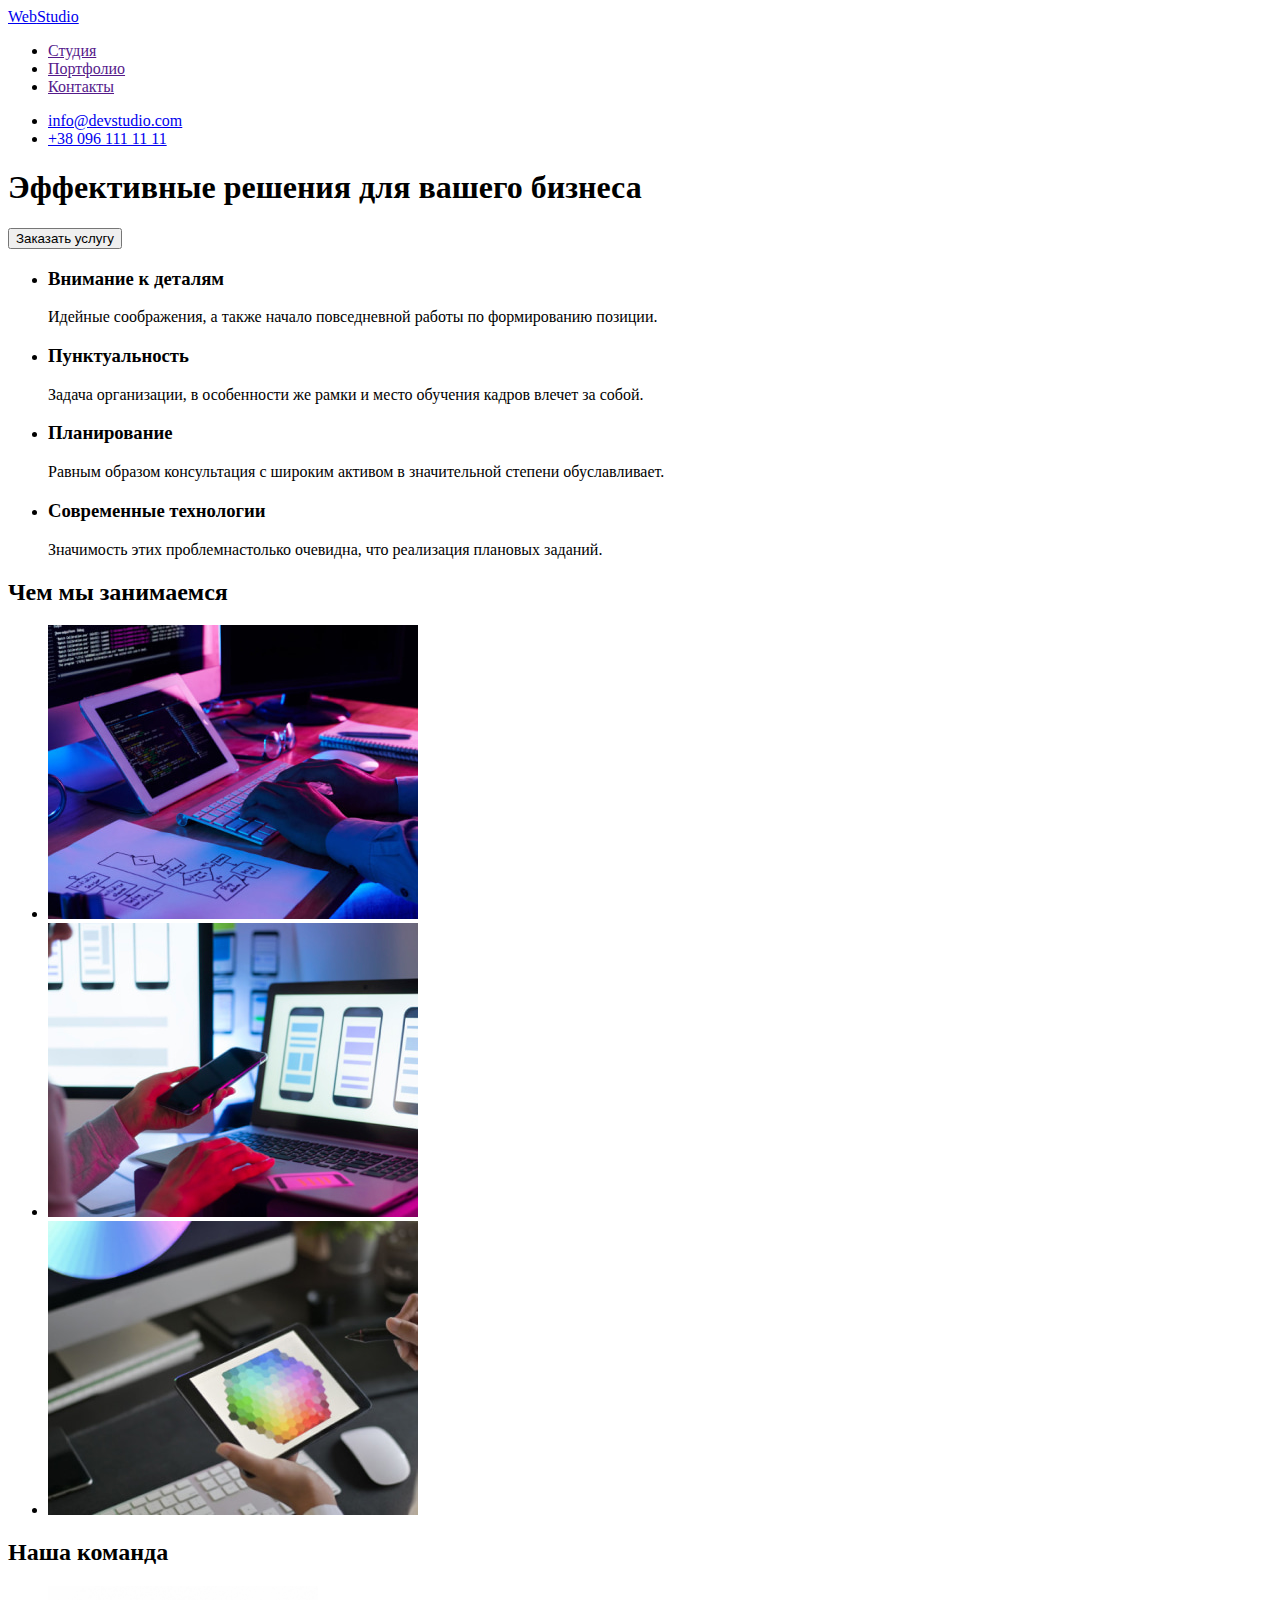
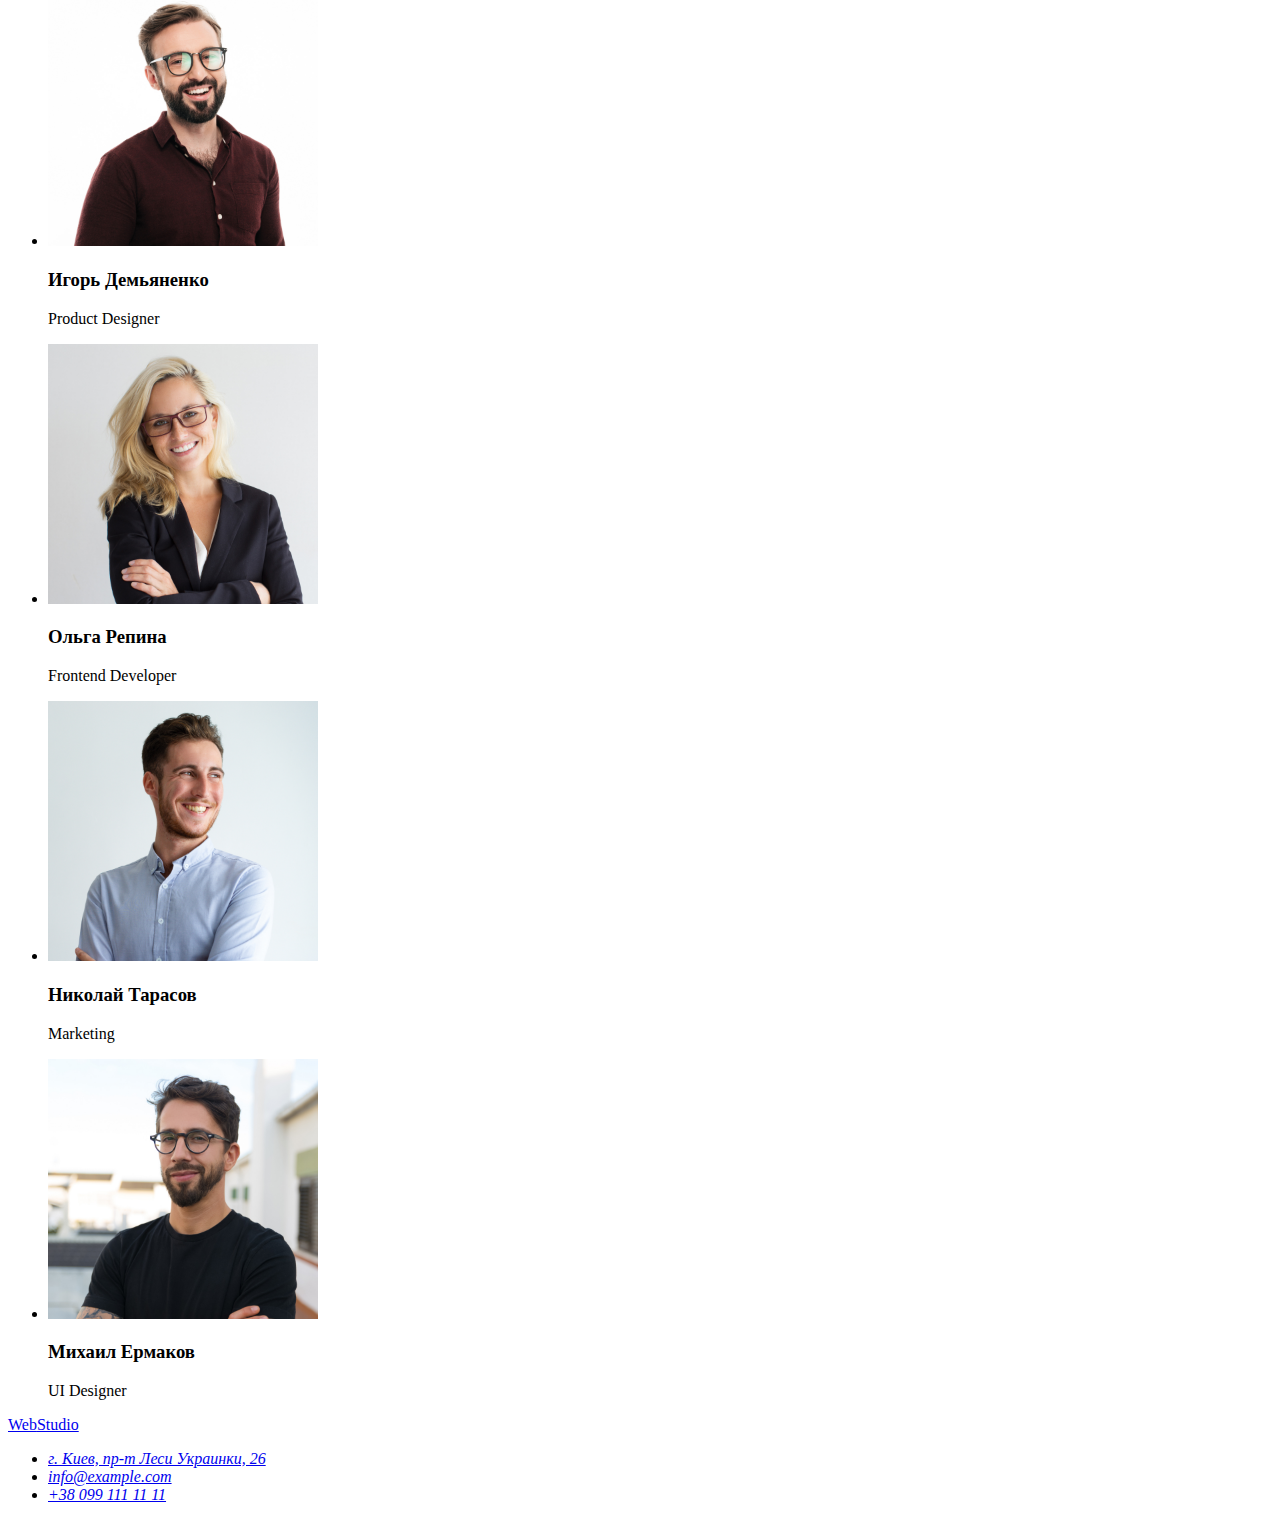
==== index.html @ c2cfc890 "Initial commit" ====
<!DOCTYPE html>
<html lang="ru">
  <head>
    <meta charset="UTF-8" />
    <meta http-equiv="X-UA-Compatible" content="IE=edge" />
    <meta name="viewport" content="width=device-width, initial-scale=1.0" />
    <title>WebStudio</title>
  </head>
  <body>
    <!-- Шапка страницы -->
    <header>
      <nav>
        <a href="./index.html"><span>Web</span>Studio</a>
        <ul>
          <li>
            <a href="">Студия</a>
          </li>
          <li>
            <a href="">Портфолио</a>
          </li>
          <li>
            <a href="">Контакты</a>
          </li>
        </ul>
      </nav>
      <ul>
        <li><a href="mailto:info@devstudio.com">info@devstudio.com</a></li>
        <li><a href="tel:+380961111111">+38 096 111 11 11</a></li>
      </ul>
    </header>
    <!-- Основная часть -->
    <main>
      <!-- Hero -->
      <section>
        <h1>Эффективные решения для вашего бизнеса</h1>
        <button type="button">Заказать услугу</button>
      </section>
      <!-- Преимущества -->
      <section>
        <h2 hidden>Преимущества</h2>
        <ul>
          <li>
            <h3>Внимание к деталям</h3>
            <p>
              Идейные соображения, а также начало повседневной работы по
              формированию позиции.
            </p>
          </li>
          <li>
            <h3>Пунктуальность</h3>
            <p>
              Задача организации, в особенности же рамки и место обучения кадров
              влечет за собой.
            </p>
          </li>
          <li>
            <h3>Планирование</h3>
            <p>
              Равным образом консультация с широким активом в значительной
              степени обуславливает.
            </p>
          </li>
          <li>
            <h3>Современные технологии</h3>
            <p>
              Значимость этих проблемнастолько очевидна, что реализация плановых
              заданий.
            </p>
          </li>
        </ul>
      </section>
      <!-- Чем мы занимаемся -->
      <section>
        <h2>Чем мы занимаемся</h2>
        <ul>
          <li>
            <a href=""
              ><img
                src="./images/box-1.jpg"
                alt="Написание кода"
                width="370"
                height="294"
            /></a>
          </li>
          <li>
            <a href=""
              ><img
                src="./images/box-2.jpg"
                alt="Разработка стилей"
                width="370"
                height="294"
            /></a>
          </li>
          <li>
            <a href=""
              ><img
                src="./images/box-3.jpg"
                alt="Подбор цветовой гаммы"
                width="370"
                height="294"
            /></a>
          </li>
        </ul>
      </section>
      <!-- Наша команда -->
      <section>
        <h2>Наша команда</h2>
        <ul>
          <li>
            <img
              src="./images/igor-demianenko.jpg"
              alt="Игорь Демьяненко"
              width="270"
              height="260"
            />
            <h3>Игорь Демьяненко</h3>
            <p lang="en">Product Designer</p>
          </li>
          <li>
            <img
              src="./images/olga-repina.jpg"
              alt="Ольга Репина"
              width="270"
              height="260"
            />
            <h3>Ольга Репина</h3>
            <p lang="en">Frontend Developer</p>
          </li>
          <li>
            <img
              src="./images/nikolaj-tarasov.jpg"
              alt="Николай Тарасов"
              width="270"
              height="260"
            />
            <h3>Николай Тарасов</h3>
            <p lang="en">Marketing</p>
          </li>
          <li>
            <img
              src="./images/mykhail-ermakov.jpg"
              alt="Михаил Ермаков"
              width="270"
              height="260"
            />
            <h3>Михаил Ермаков</h3>
            <p lang="en">UI Designer</p>
          </li>
        </ul>
      </section>
    </main>
    <!-- Футер -->
    <footer>
      <a href="./index.html"><span>Web</span>Studio</a>
      <address>
        <ul>
          <li>
            <a
              href="https://goo.gl/maps/t5yJXCLs88y3g8ho9"
              target="_blank"
              rel="noopener noreferrer"
              >г. Киев, пр-т Леси Украинки, 26</a
            >
          </li>
          <li><a href="mailto:info@example.com">info@example.com</a></li>
          <li><a href="+380991111111">+38 099 111 11 11</a></li>
        </ul>
      </address>
    </footer>
  </body>
</html>
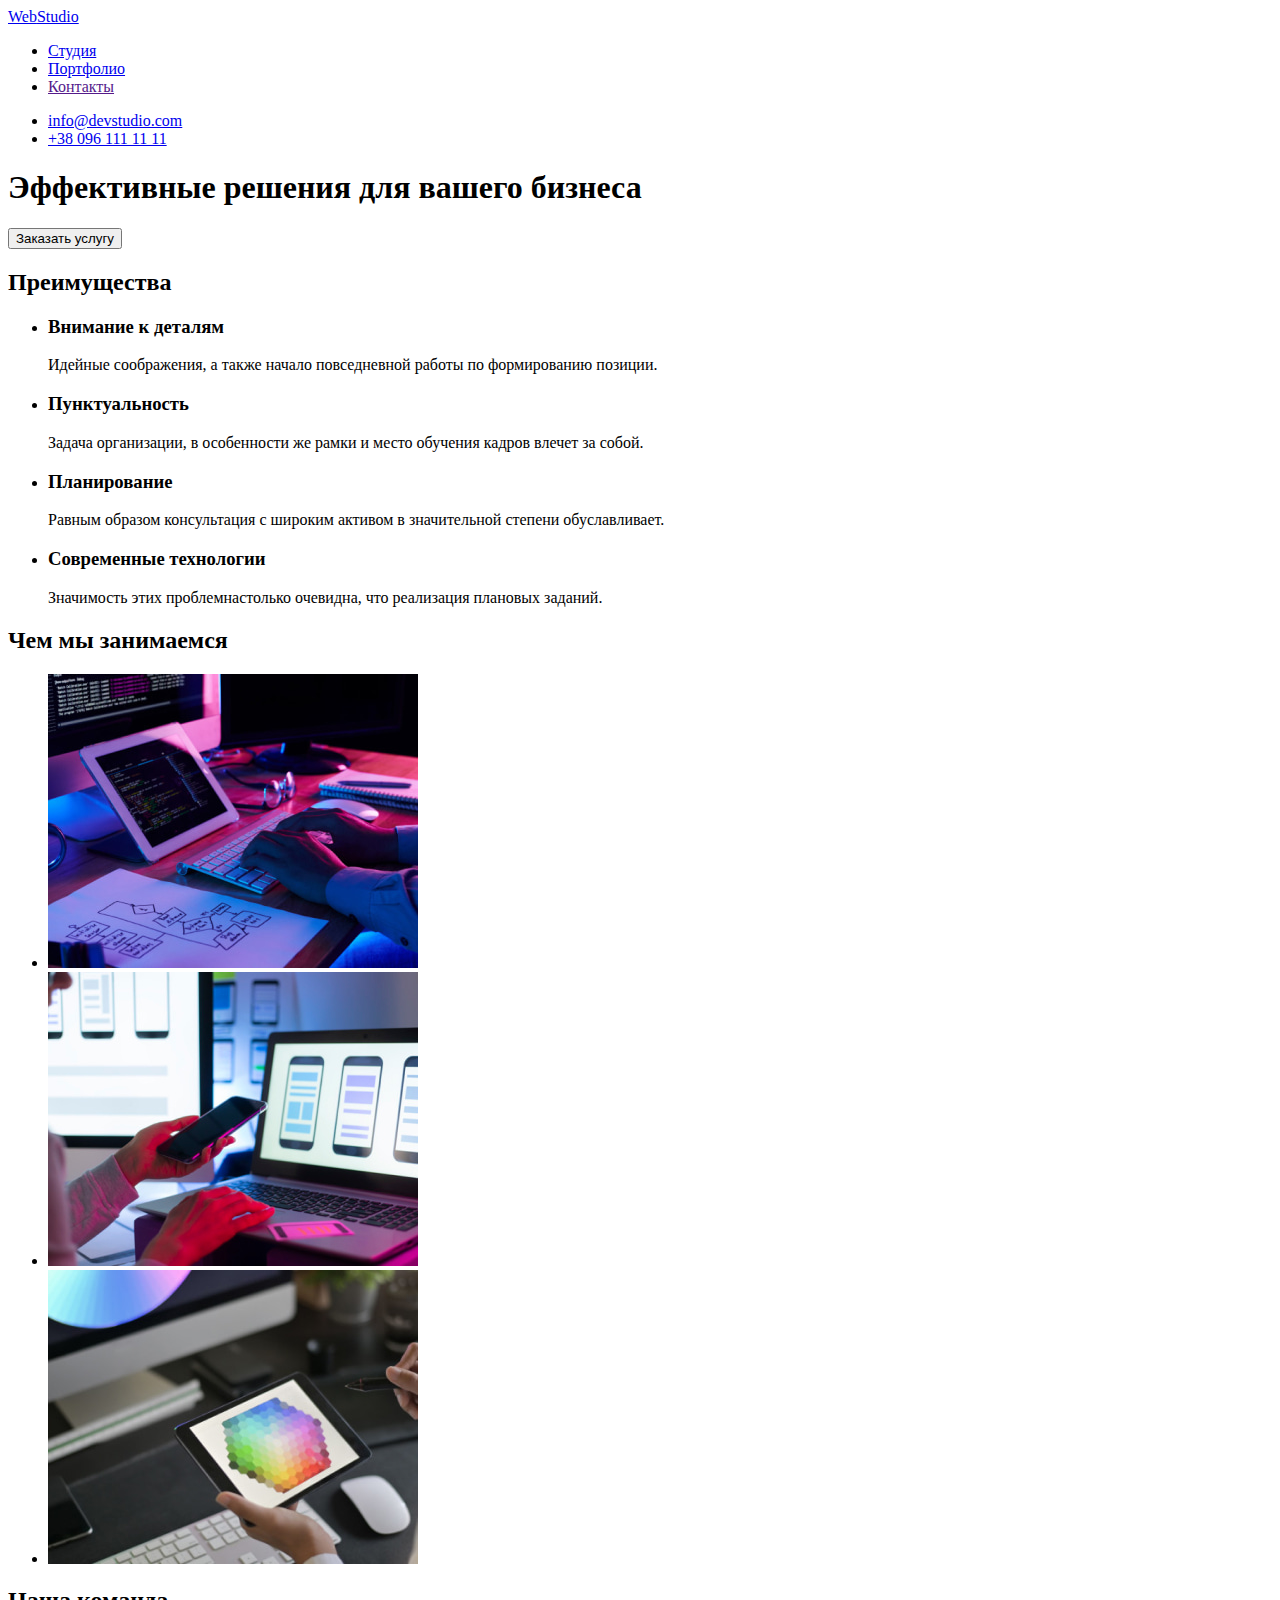
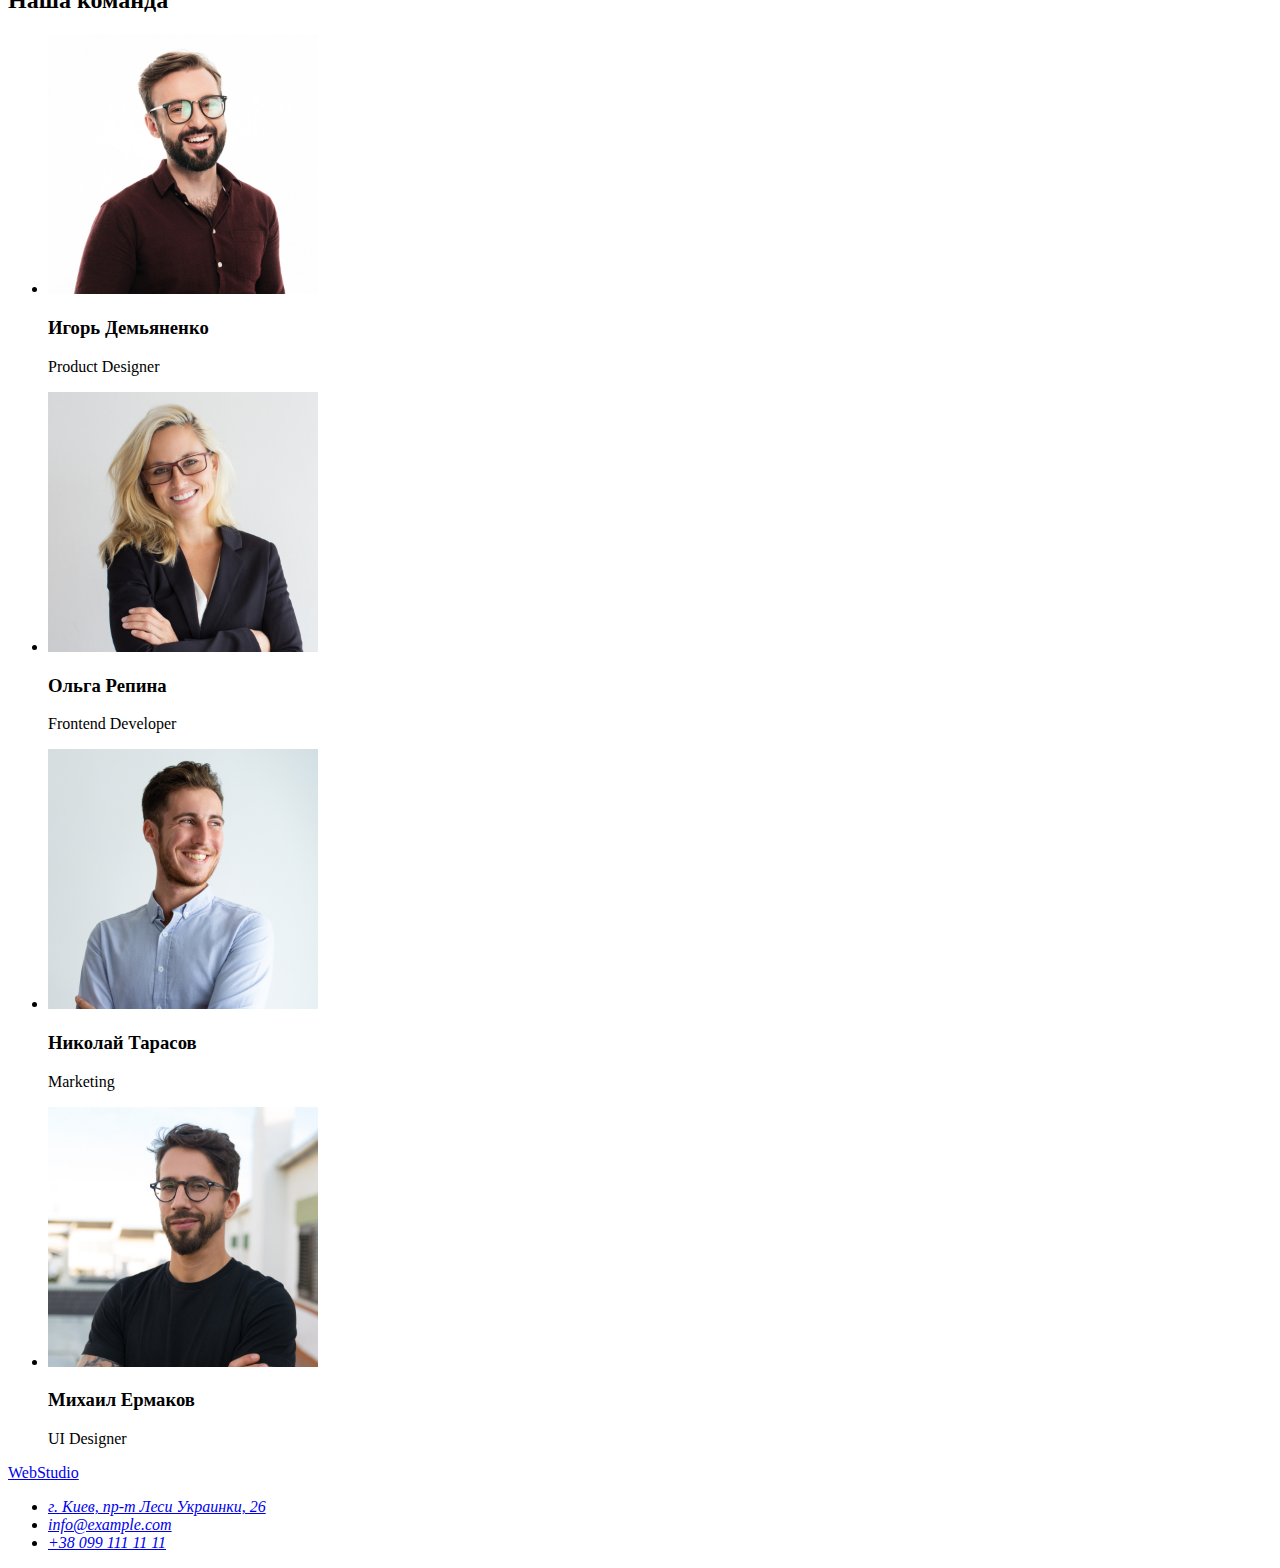
==== commit f7a4af00: "Добавляет portfolio.html и styles.css" ====
--- a/index.html
+++ b/index.html
@@ -10,13 +10,13 @@
     <!-- Шапка страницы -->
     <header>
       <nav>
-        <a href="./index.html"><span>Web</span>Studio</a>
+        <a href="./index.html">Web<span>Studio</span></a>
         <ul>
           <li>
-            <a href="">Студия</a>
+            <a href="./index.html">Студия</a>
           </li>
           <li>
-            <a href="">Портфолио</a>
+            <a href="./portfolio.html">Портфолио</a>
           </li>
           <li>
             <a href="">Контакты</a>
@@ -37,7 +37,7 @@
       </section>
       <!-- Преимущества -->
       <section>
-        <h2 hidden>Преимущества</h2>
+        <h2 class="hidden-title">Преимущества</h2>
         <ul>
           <li>
             <h3>Внимание к деталям</h3>
@@ -151,7 +151,7 @@
     </main>
     <!-- Футер -->
     <footer>
-      <a href="./index.html"><span>Web</span>Studio</a>
+      <a href="./index.html">Web<span>Studio</span></a>
       <address>
         <ul>
           <li>
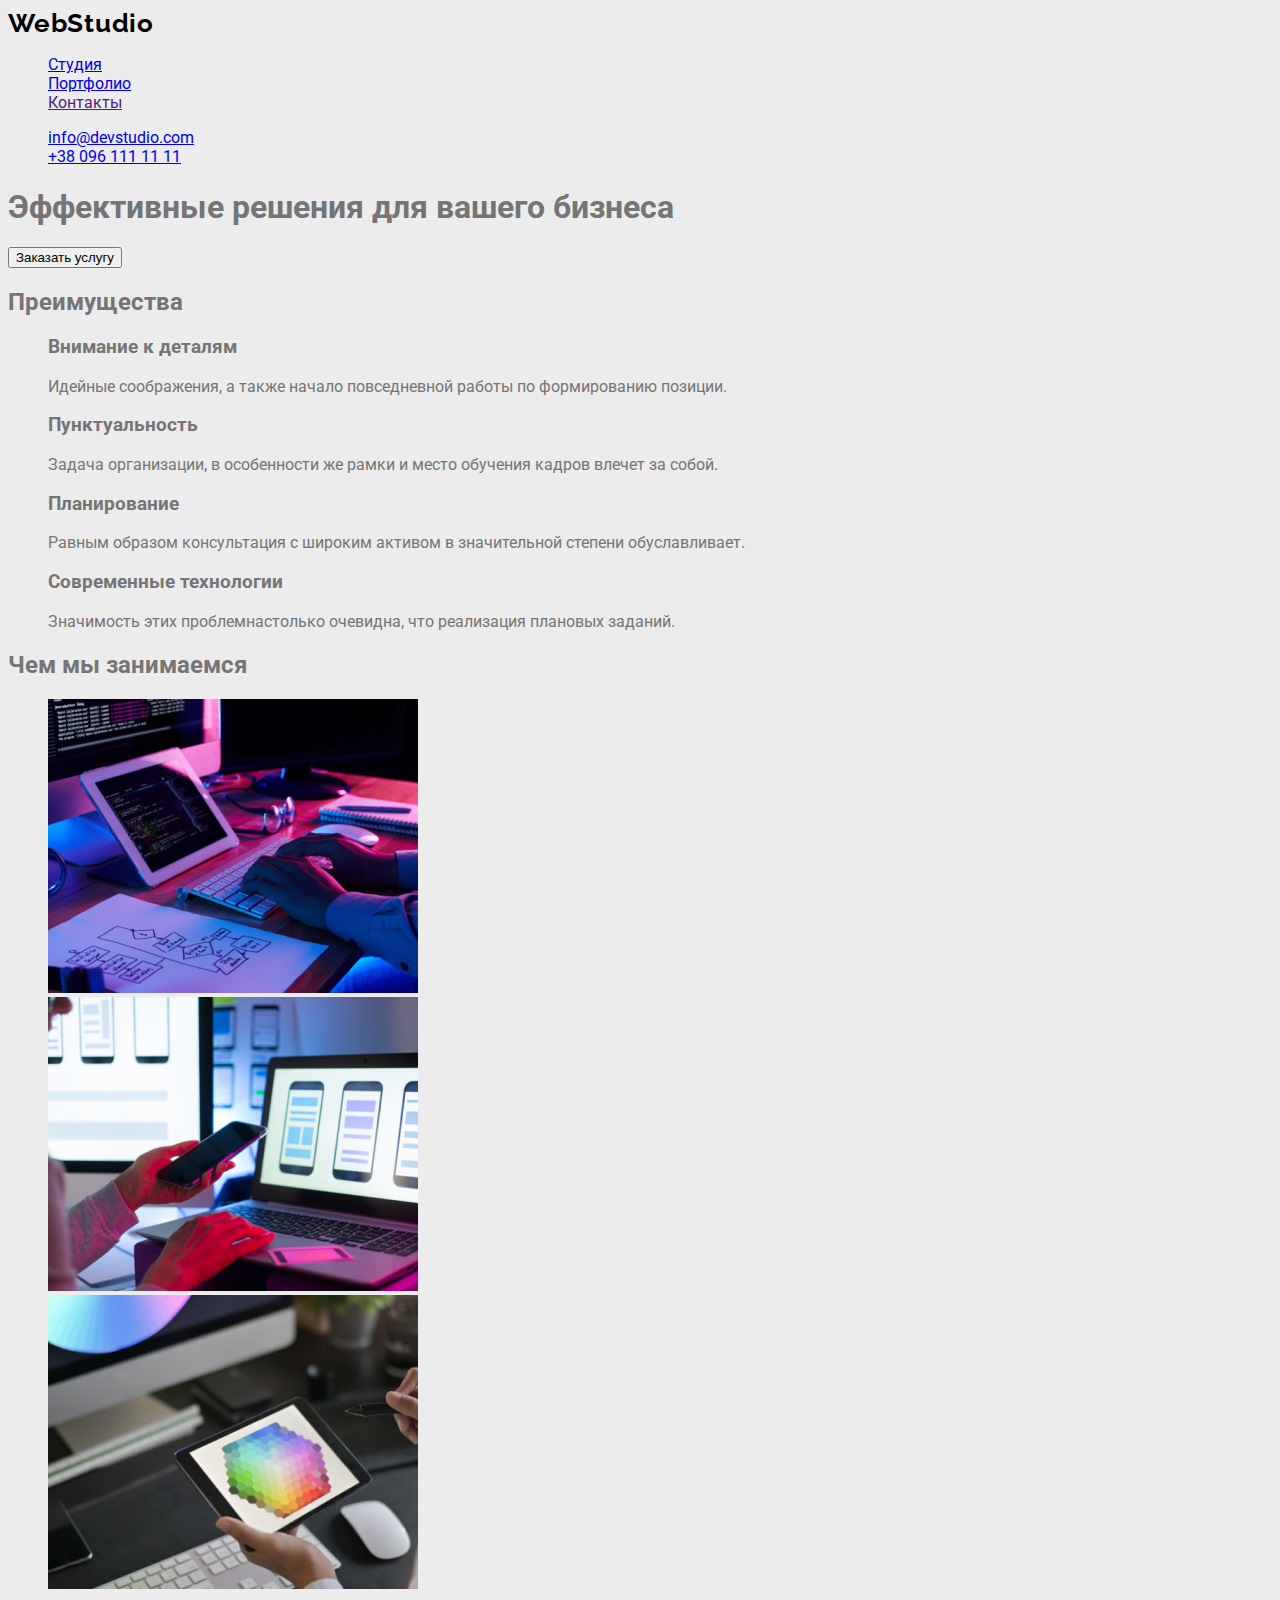
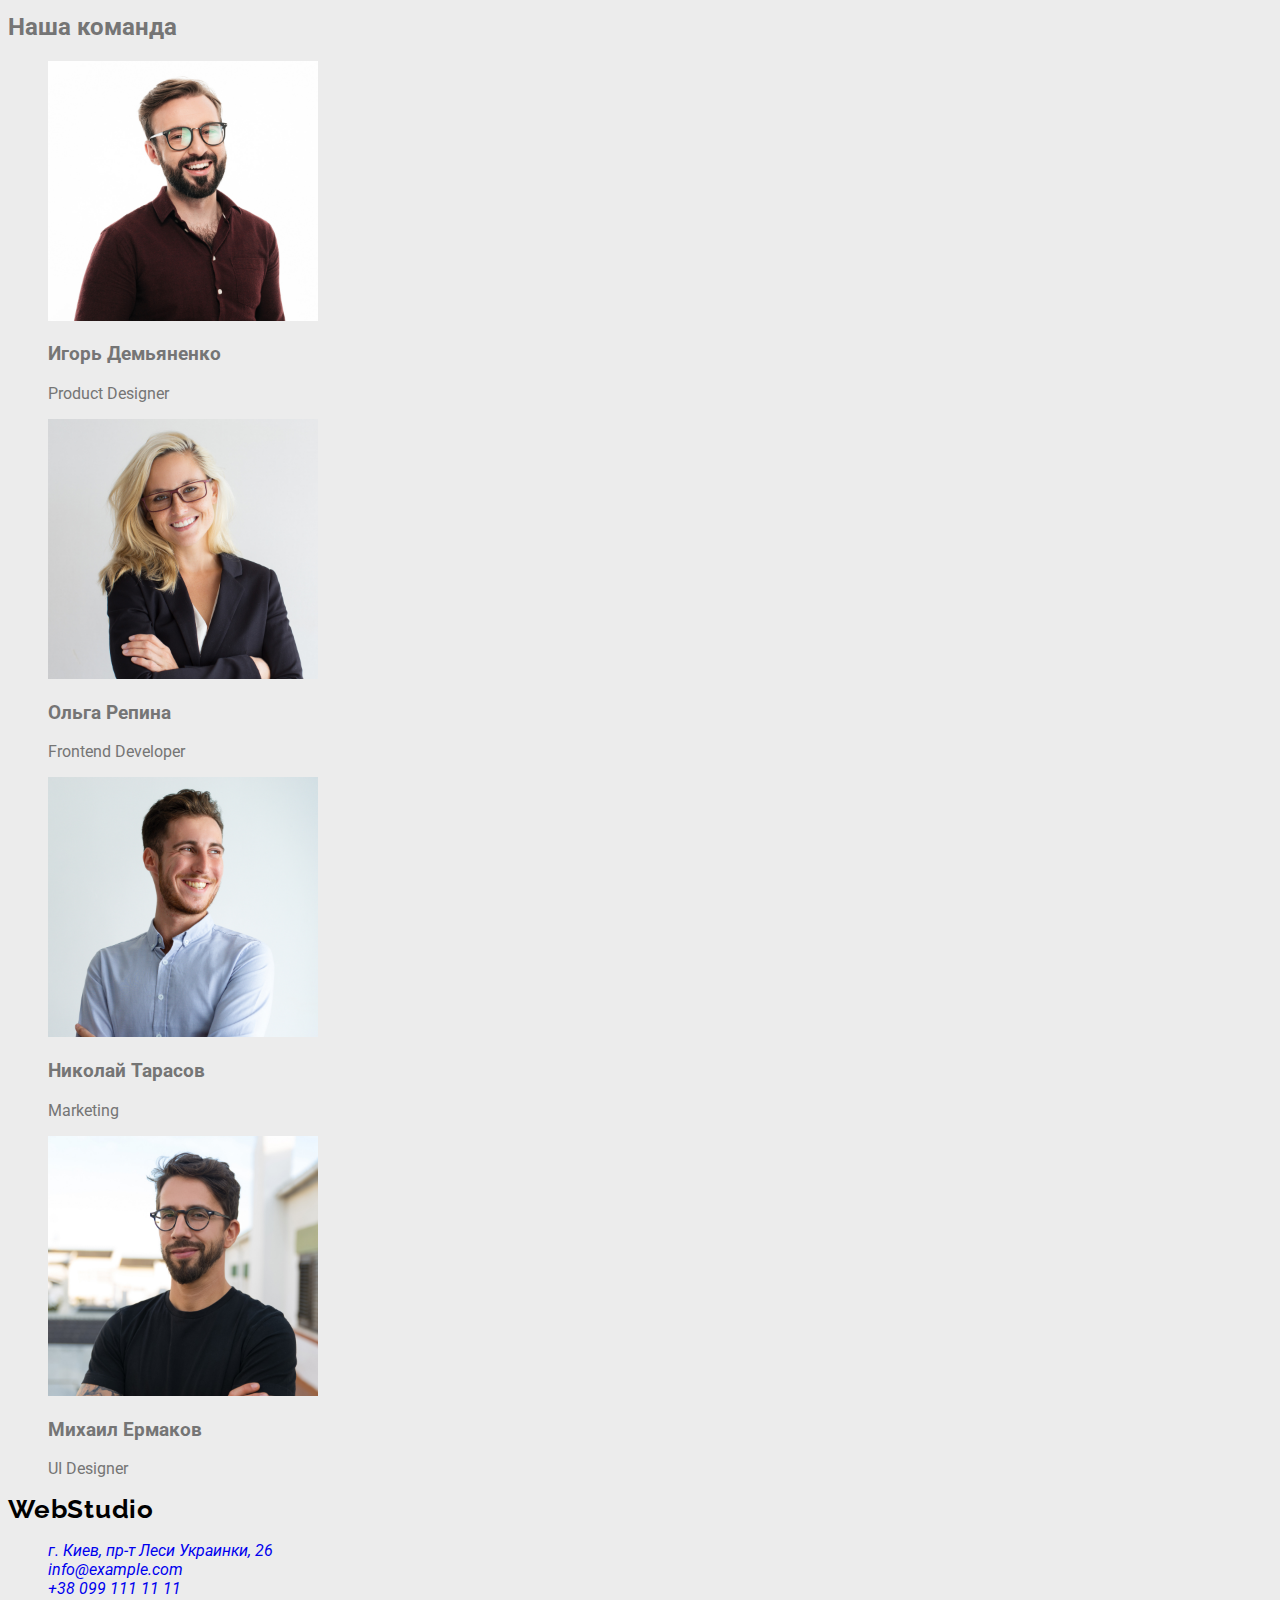
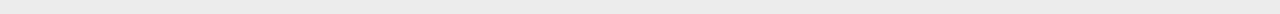
==== commit 9030bea8: "Добавляет классы и root" ====
--- a/index.html
+++ b/index.html
@@ -5,63 +5,76 @@
     <meta http-equiv="X-UA-Compatible" content="IE=edge" />
     <meta name="viewport" content="width=device-width, initial-scale=1.0" />
     <title>WebStudio</title>
+    <link rel="preconnect" href="https://fonts.googleapis.com" />
+    <link rel="preconnect" href="https://fonts.gstatic.com" crossorigin />
+    <link
+      href="https://fonts.googleapis.com/css2?family=Raleway:wght@700&family=Roboto:wght@400;500;700;900&display=swap"
+      rel="stylesheet"
+    />
+    <link rel="stylesheet" href="./css/style.css" />
   </head>
   <body>
     <!-- Шапка страницы -->
-    <header>
-      <nav>
-        <a href="./index.html">Web<span>Studio</span></a>
-        <ul>
-          <li>
+    <header class="header">
+      <nav class="header-nav">
+        <a class="header-logo-link link" href="./index.html"
+          ><span class="header-logo">Web</span>Studio</a
+        >
+        <ul class="nav-list list">
+          <li class="nav-list-item">
             <a href="./index.html">Студия</a>
           </li>
-          <li>
+          <li class="nav-list-item">
             <a href="./portfolio.html">Портфолио</a>
           </li>
-          <li>
+          <li class="nav-list-item">
             <a href="">Контакты</a>
           </li>
         </ul>
       </nav>
-      <ul>
-        <li><a href="mailto:info@devstudio.com">info@devstudio.com</a></li>
-        <li><a href="tel:+380961111111">+38 096 111 11 11</a></li>
+      <ul class="header-address-list list">
+        <li class="header-item-mail">
+          <a href="mailto:info@devstudio.com">info@devstudio.com</a>
+        </li>
+        <li class="header-item-phone">
+          <a href="tel:+380961111111">+38 096 111 11 11</a>
+        </li>
       </ul>
     </header>
     <!-- Основная часть -->
     <main>
       <!-- Hero -->
-      <section>
-        <h1>Эффективные решения для вашего бизнеса</h1>
-        <button type="button">Заказать услугу</button>
+      <section class="hero">
+        <h1 class="hero-title">Эффективные решения для вашего бизнеса</h1>
+        <button class="hero-button" type="button">Заказать услугу</button>
       </section>
       <!-- Преимущества -->
-      <section>
+      <section class="features">
         <h2 class="hidden-title">Преимущества</h2>
-        <ul>
-          <li>
-            <h3>Внимание к деталям</h3>
+        <ul class="features-list list">
+          <li class="features-list-item">
+            <h3 class="heatures-title">Внимание к деталям</h3>
             <p>
               Идейные соображения, а также начало повседневной работы по
               формированию позиции.
             </p>
           </li>
-          <li>
-            <h3>Пунктуальность</h3>
+          <li class="features-list-item">
+            <h3 class="heatures-title">Пунктуальность</h3>
             <p>
               Задача организации, в особенности же рамки и место обучения кадров
               влечет за собой.
             </p>
           </li>
-          <li>
-            <h3>Планирование</h3>
+          <li class="features-list-item">
+            <h3 class="heatures-title">Планирование</h3>
             <p>
               Равным образом консультация с широким активом в значительной
               степени обуславливает.
             </p>
           </li>
-          <li>
-            <h3>Современные технологии</h3>
+          <li class="features-list-item">
+            <h3 class="heatures-title">Современные технологии</h3>
             <p>
               Значимость этих проблемнастолько очевидна, что реализация плановых
               заданий.
@@ -70,30 +83,33 @@
         </ul>
       </section>
       <!-- Чем мы занимаемся -->
-      <section>
-        <h2>Чем мы занимаемся</h2>
-        <ul>
-          <li>
-            <a href=""
+      <section class="work">
+        <h2 class="work-title">Чем мы занимаемся</h2>
+        <ul class="work-list list">
+          <li class="work-list-item">
+            <a class="work-list-link" href=""
               ><img
+                class="work-pic"
                 src="./images/box-1.jpg"
                 alt="Написание кода"
                 width="370"
                 height="294"
             /></a>
           </li>
-          <li>
-            <a href=""
+          <li class="work-list-item">
+            <a class="work-list-link" href=""
               ><img
+                class="work-pic"
                 src="./images/box-2.jpg"
                 alt="Разработка стилей"
                 width="370"
                 height="294"
             /></a>
           </li>
-          <li>
-            <a href=""
+          <li class="work-list-item">
+            <a class="work-list-link" href=""
               ><img
+                class="work-pic"
                 src="./images/box-3.jpg"
                 alt="Подбор цветовой гаммы"
                 width="370"
@@ -103,67 +119,78 @@
         </ul>
       </section>
       <!-- Наша команда -->
-      <section>
-        <h2>Наша команда</h2>
-        <ul>
-          <li>
+      <section class="team">
+        <h2 class="team-title">Наша команда</h2>
+        <ul class="team-list list">
+          <li class="team-profile">
             <img
+              class="team-photo"
               src="./images/igor-demianenko.jpg"
               alt="Игорь Демьяненко"
               width="270"
               height="260"
             />
-            <h3>Игорь Демьяненко</h3>
+            <h3 class="team-name">Игорь Демьяненко</h3>
             <p lang="en">Product Designer</p>
           </li>
-          <li>
+          <li class="team-profile">
             <img
+              class="team-photo"
               src="./images/olga-repina.jpg"
               alt="Ольга Репина"
               width="270"
               height="260"
             />
-            <h3>Ольга Репина</h3>
+            <h3 class="team-name">Ольга Репина</h3>
             <p lang="en">Frontend Developer</p>
           </li>
-          <li>
+          <li class="team-profile">
             <img
+              class="team-photo"
               src="./images/nikolaj-tarasov.jpg"
               alt="Николай Тарасов"
               width="270"
               height="260"
             />
-            <h3>Николай Тарасов</h3>
+            <h3 class="team-name">Николай Тарасов</h3>
             <p lang="en">Marketing</p>
           </li>
-          <li>
+          <li class="team-profile">
             <img
+              class="team-photo"
               src="./images/mykhail-ermakov.jpg"
               alt="Михаил Ермаков"
               width="270"
               height="260"
             />
-            <h3>Михаил Ермаков</h3>
+            <h3 class="team-name">Михаил Ермаков</h3>
             <p lang="en">UI Designer</p>
           </li>
         </ul>
       </section>
     </main>
     <!-- Футер -->
-    <footer>
-      <a href="./index.html">Web<span>Studio</span></a>
-      <address>
-        <ul>
-          <li>
+    <footer class="footer">
+      <a class="footer-logo-link link" href="./index.html"
+        ><span class="footer-logo">Web</span>Studio</a
+      >
+      <address class="footer-address">
+        <ul class="footer-address-list list">
+          <li class="footer-item-address">
             <a
+              class="link"
               href="https://goo.gl/maps/t5yJXCLs88y3g8ho9"
               target="_blank"
               rel="noopener noreferrer"
               >г. Киев, пр-т Леси Украинки, 26</a
             >
           </li>
-          <li><a href="mailto:info@example.com">info@example.com</a></li>
-          <li><a href="+380991111111">+38 099 111 11 11</a></li>
+          <li class="footer-item-mail">
+            <a class="link" href="mailto:info@example.com">info@example.com</a>
+          </li>
+          <li class="footer-item-phone">
+            <a class="link" href="+380991111111">+38 099 111 11 11</a>
+          </li>
         </ul>
       </address>
     </footer>
--- a/css/style.css
+++ b/css/style.css
@@ -0,0 +1,45 @@
+/* font-family: 'Raleway', sans-serif;
+font-family: 'Roboto', sans-serif; */
+:root {
+  /* Основные цвета текста*/
+  --main-text-color: #757575;
+  --main-title-color: #212121;
+  --secondary-text-color: #ffffff;
+  --accent-color: #2196f3;
+  /* Цвета фона */
+  --main-bcg: #ececec;
+  --footer-bgc: #2f303a;
+}
+
+body {
+  font-family: "Roboto", sans-serif;
+  font-weight: 400;
+  font-style: normal;
+
+  color: var(--main-text-color);
+  background-color: var(--main-bcg);
+}
+/* Убрать декор списков и линков */
+.list {
+  list-style: none;
+}
+.link {
+  text-decoration: none;
+}
+
+/* Шапка */
+.header {
+}
+
+.header-nav {
+  color: var(--main-title-color);
+}
+.header-logo-link,
+.footer-logo-link {
+  font-family: "Raleway", sans-serif;
+  font-weight: 700;
+  font-size: 26px;
+  line-height: 1.2;
+  letter-spacing: 0.03em;
+  color: #000000;
+}
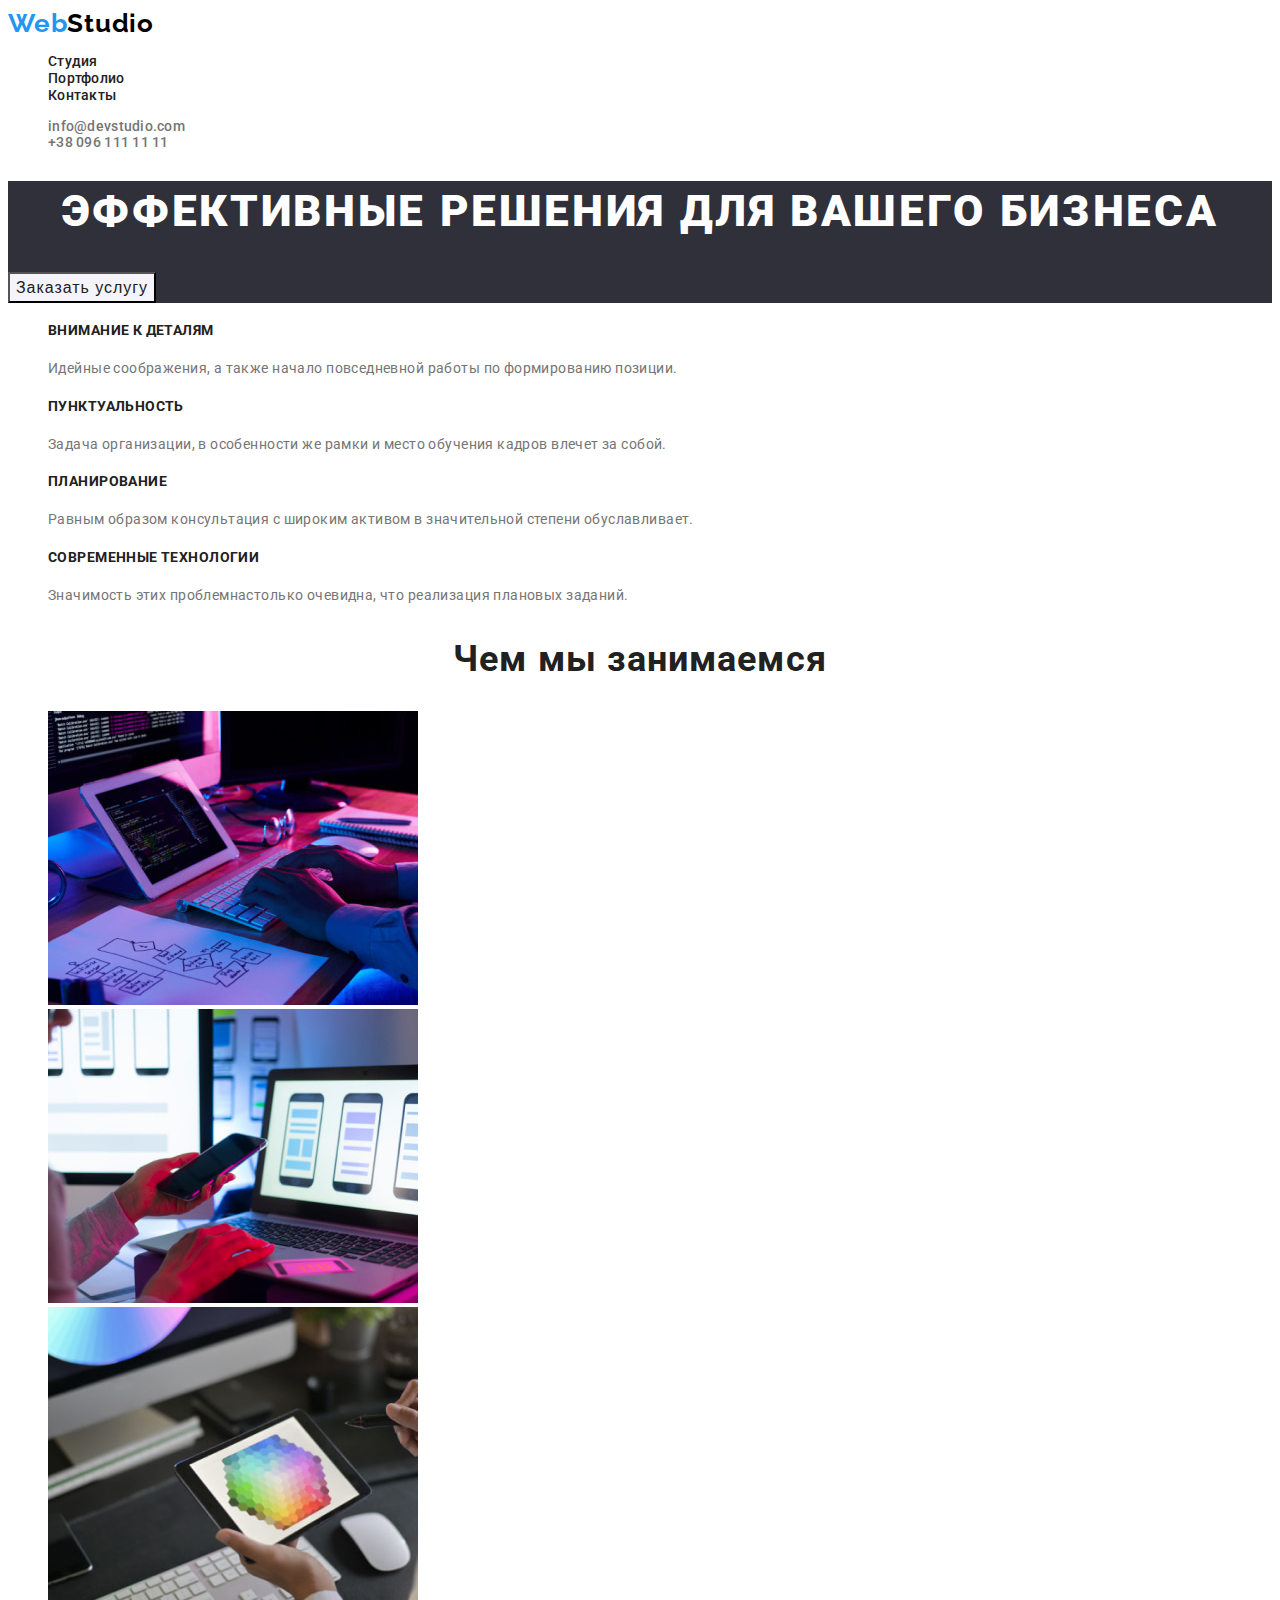
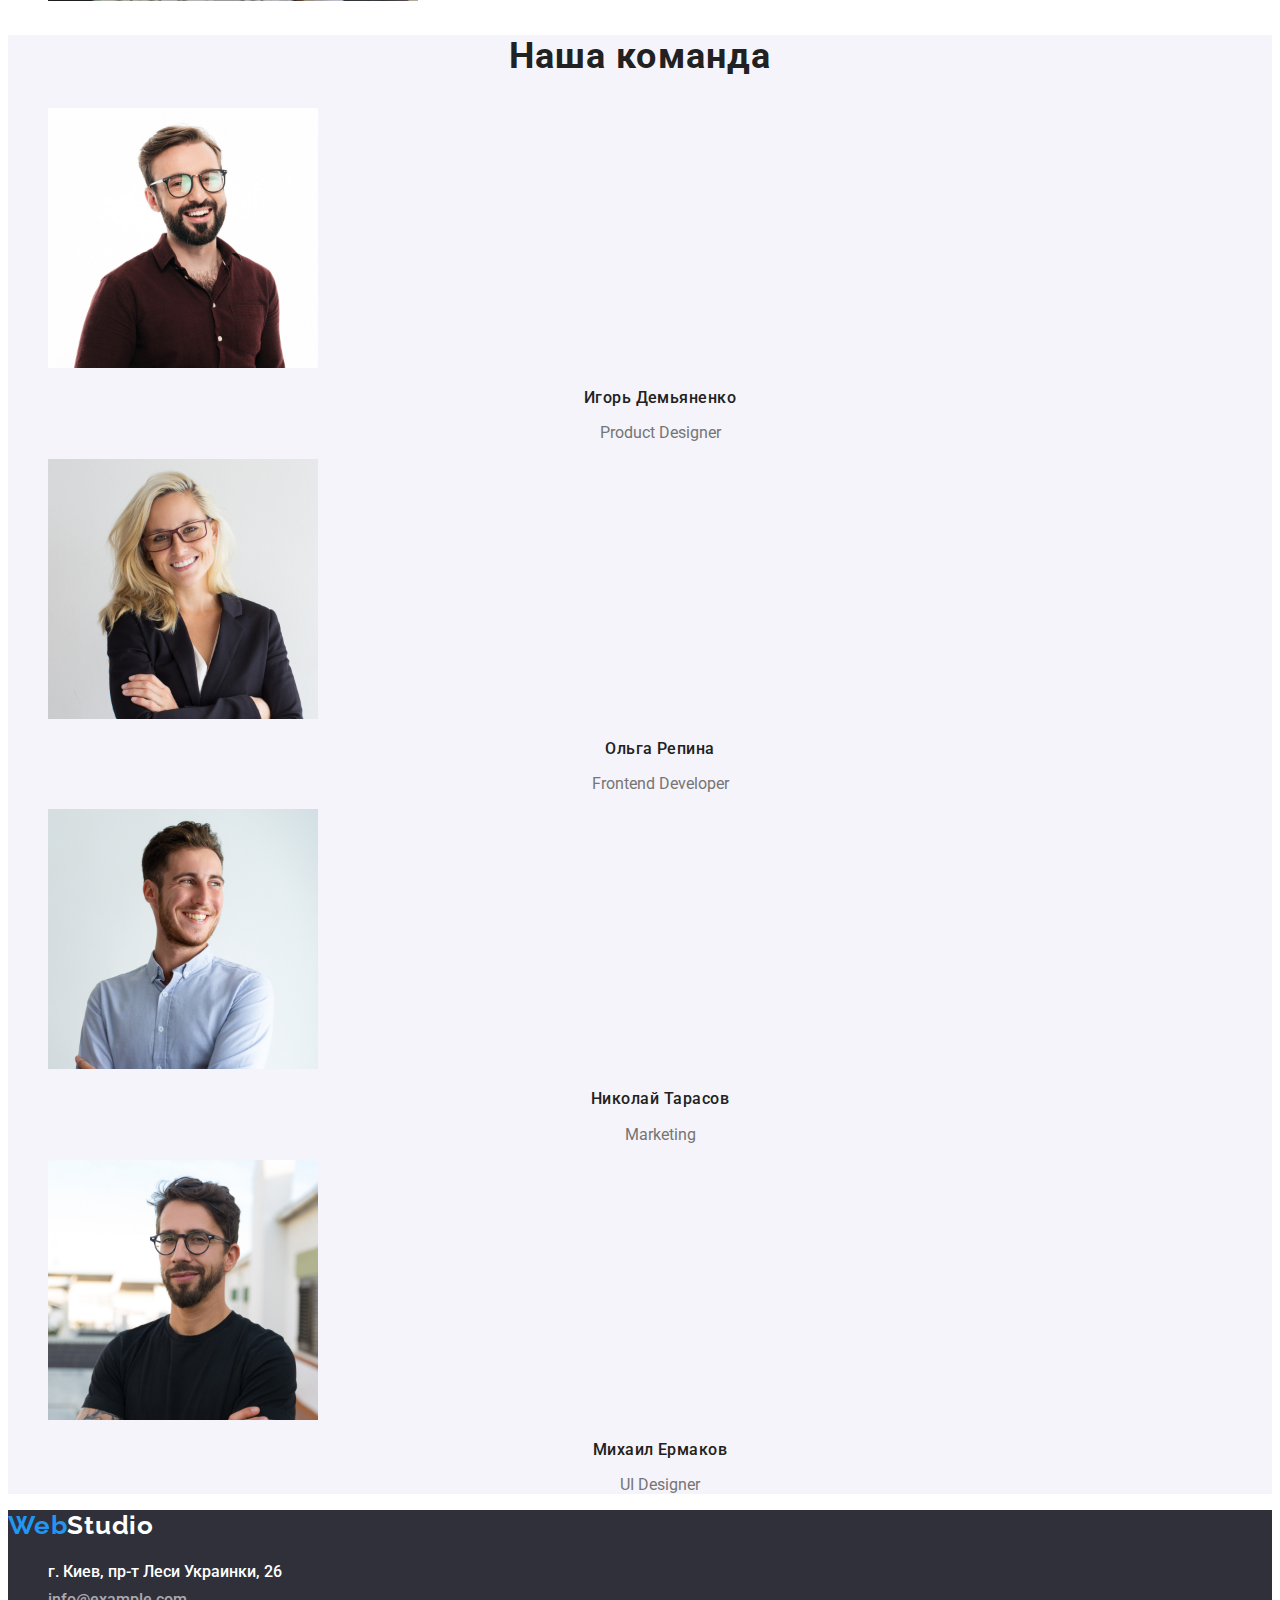
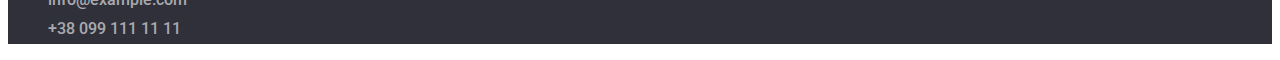
==== commit 0d8d25f8: "Добавляет стили" ====
--- a/index.html
+++ b/index.html
@@ -22,22 +22,26 @@
         >
         <ul class="nav-list list">
           <li class="nav-list-item">
-            <a href="./index.html">Студия</a>
+            <a class="nav-link link" href="./index.html">Студия</a>
           </li>
           <li class="nav-list-item">
-            <a href="./portfolio.html">Портфолио</a>
+            <a class="nav-link link" href="./portfolio.html">Портфолио</a>
           </li>
           <li class="nav-list-item">
-            <a href="">Контакты</a>
+            <a class="nav-link link" href="">Контакты</a>
           </li>
         </ul>
       </nav>
       <ul class="header-address-list list">
         <li class="header-item-mail">
-          <a href="mailto:info@devstudio.com">info@devstudio.com</a>
+          <a class="address-link link" href="mailto:info@devstudio.com"
+            >info@devstudio.com</a
+          >
         </li>
         <li class="header-item-phone">
-          <a href="tel:+380961111111">+38 096 111 11 11</a>
+          <a class="address-link link" href="tel:+380961111111"
+            >+38 096 111 11 11</a
+          >
         </li>
       </ul>
     </header>
@@ -50,31 +54,31 @@
       </section>
       <!-- Преимущества -->
       <section class="features">
-        <h2 class="hidden-title">Преимущества</h2>
+        <h2 class="visually-hidden">Преимущества</h2>
         <ul class="features-list list">
           <li class="features-list-item">
-            <h3 class="heatures-title">Внимание к деталям</h3>
+            <h3 class="features-title">Внимание к деталям</h3>
             <p>
               Идейные соображения, а также начало повседневной работы по
               формированию позиции.
             </p>
           </li>
           <li class="features-list-item">
-            <h3 class="heatures-title">Пунктуальность</h3>
+            <h3 class="features-title">Пунктуальность</h3>
             <p>
               Задача организации, в особенности же рамки и место обучения кадров
               влечет за собой.
             </p>
           </li>
           <li class="features-list-item">
-            <h3 class="heatures-title">Планирование</h3>
+            <h3 class="features-title">Планирование</h3>
             <p>
               Равным образом консультация с широким активом в значительной
               степени обуславливает.
             </p>
           </li>
           <li class="features-list-item">
-            <h3 class="heatures-title">Современные технологии</h3>
+            <h3 class="features-title">Современные технологии</h3>
             <p>
               Значимость этих проблемнастолько очевидна, что реализация плановых
               заданий.
@@ -84,7 +88,7 @@
       </section>
       <!-- Чем мы занимаемся -->
       <section class="work">
-        <h2 class="work-title">Чем мы занимаемся</h2>
+        <h2 class="title">Чем мы занимаемся</h2>
         <ul class="work-list list">
           <li class="work-list-item">
             <a class="work-list-link" href=""
@@ -120,7 +124,7 @@
       </section>
       <!-- Наша команда -->
       <section class="team">
-        <h2 class="team-title">Наша команда</h2>
+        <h2 class="title">Наша команда</h2>
         <ul class="team-list list">
           <li class="team-profile">
             <img
@@ -131,7 +135,7 @@
               height="260"
             />
             <h3 class="team-name">Игорь Демьяненко</h3>
-            <p lang="en">Product Designer</p>
+            <p class="team-position" lang="en">Product Designer</p>
           </li>
           <li class="team-profile">
             <img
@@ -142,7 +146,7 @@
               height="260"
             />
             <h3 class="team-name">Ольга Репина</h3>
-            <p lang="en">Frontend Developer</p>
+            <p class="team-position" lang="en">Frontend Developer</p>
           </li>
           <li class="team-profile">
             <img
@@ -153,7 +157,7 @@
               height="260"
             />
             <h3 class="team-name">Николай Тарасов</h3>
-            <p lang="en">Marketing</p>
+            <p class="team-position" lang="en">Marketing</p>
           </li>
           <li class="team-profile">
             <img
@@ -164,7 +168,7 @@
               height="260"
             />
             <h3 class="team-name">Михаил Ермаков</h3>
-            <p lang="en">UI Designer</p>
+            <p class="team-position" lang="en">UI Designer</p>
           </li>
         </ul>
       </section>
@@ -176,20 +180,24 @@
       >
       <address class="footer-address">
         <ul class="footer-address-list list">
-          <li class="footer-item-address">
+          <li class="footer-item">
             <a
-              class="link"
+              class="footer-address-link link"
               href="https://goo.gl/maps/t5yJXCLs88y3g8ho9"
               target="_blank"
               rel="noopener noreferrer"
               >г. Киев, пр-т Леси Украинки, 26</a
             >
           </li>
-          <li class="footer-item-mail">
-            <a class="link" href="mailto:info@example.com">info@example.com</a>
-          </li>
-          <li class="footer-item-phone">
-            <a class="link" href="+380991111111">+38 099 111 11 11</a>
+          <li class="footer-item">
+            <a class="footer-address-mail link" href="mailto:info@example.com"
+              >info@example.com</a
+            >
+          </li>
+          <li class="footer-item">
+            <a class="footer-address-phone link" href="+380991111111"
+              >+38 099 111 11 11</a
+            >
           </li>
         </ul>
       </address>
--- a/css/style.css
+++ b/css/style.css
@@ -1,13 +1,11 @@
-/* font-family: 'Raleway', sans-serif;
-font-family: 'Roboto', sans-serif; */
 :root {
-  /* Основные цвета текста*/
+  /* Цвета текста*/
   --main-text-color: #757575;
-  --main-title-color: #212121;
+  --main-text-dark-color: #212121;
   --secondary-text-color: #ffffff;
   --accent-color: #2196f3;
   /* Цвета фона */
-  --main-bcg: #ececec;
+  --main-bcg: #ffffff;
   --footer-bgc: #2f303a;
 }
 
@@ -15,11 +13,12 @@
   font-family: "Roboto", sans-serif;
   font-weight: 400;
   font-style: normal;
+  line-height: 1.2;
 
   color: var(--main-text-color);
   background-color: var(--main-bcg);
 }
-/* Убрать декор списков и линков */
+/* Убирает декор списков и линков */
 .list {
   list-style: none;
 }
@@ -28,18 +27,197 @@
 }
 
 /* Шапка */
+
 .header {
 }
 
 .header-nav {
-  color: var(--main-title-color);
+  color: var(--main-text-dark-color);
 }
 .header-logo-link,
 .footer-logo-link {
   font-family: "Raleway", sans-serif;
   font-weight: 700;
   font-size: 26px;
-  line-height: 1.2;
   letter-spacing: 0.03em;
   color: #000000;
 }
+.header-logo {
+  color: var(--accent-color);
+}
+
+.nav-list,
+.header-address-list {
+  font-size: 14px;
+  font-weight: 500;
+  letter-spacing: 0.02em;
+}
+
+.nav-link {
+  color: var(--main-text-dark-color);
+}
+.nav-link:hover,
+.nav-link:focus {
+  color: var(--accent-color);
+}
+
+.address-link {
+  color: var(--main-text-color);
+}
+.address-link:hover,
+.address-link:focus {
+  color: var(--accent-color);
+}
+
+/* Hero !!   добавлен фон что бы было видно текст*/
+.hero {
+  background-color: var(--footer-bgc);
+}
+
+.hero-title {
+  font-size: 44px;
+  font-weight: 900;
+  line-height: 1.4;
+  text-align: center;
+  letter-spacing: 0.06em;
+  text-transform: uppercase;
+
+  color: var(--secondary-text-color);
+}
+
+.hero-button {
+  font-size: 16px;
+  font-weight: 700;
+  line-height: 1.9;
+  align-items: center;
+  letter-spacing: 0.06em;
+  color: var(--secondary-text-color);
+  background-color: var(--accent-color);
+
+  cursor: pointer;
+}
+.hero-button:hover,
+.hero-button:focus {
+  background-color: #188ce8;
+}
+
+/* Преимущества */
+
+.visually-hidden {
+  position: absolute;
+  white-space: nowrap;
+  width: 1px;
+  height: 1px;
+  overflow: hidden;
+  border: 0;
+  padding: 0;
+  clip: rect(0 0 0 0);
+  clip-path: inset(50%);
+  margin: -1px;
+}
+.features-list-item {
+  font-size: 14px;
+  line-height: 1.7;
+  letter-spacing: 0.03em;
+}
+.features-title {
+  font-size: 14px;
+  font-weight: 700;
+  text-transform: uppercase;
+  color: var(--main-text-dark-color);
+}
+
+/*  Чем занимаются + команда */
+.team {
+  background-color: #f5f4fa;
+}
+
+.title {
+  font-size: 36px;
+  font-weight: 700;
+  text-align: center;
+  letter-spacing: 0.03em;
+
+  color: var(--main-text-dark-color);
+}
+
+.team-profile {
+}
+
+.team-name {
+  font-size: 16px;
+  font-weight: 500;
+  text-align: center;
+  letter-spacing: 0.03em;
+
+  color: var(--main-text-dark-color);
+}
+.team-position {
+  text-align: center;
+}
+
+/* Футер */
+.footer {
+  background-color: var(--footer-bgc);
+}
+.footer-logo-link {
+  color: var(--secondary-text-color);
+}
+.footer-logo {
+  color: var(--accent-color);
+}
+.footer-address-list {
+  font-weight: 500;
+  font-style: normal;
+  line-height: 1.8;
+}
+.footer-address-link {
+  color: var(--secondary-text-color);
+}
+.footer-address-mail,
+.footer-address-phone {
+  line-height: 1.7;
+  color: rgba(255, 255, 255, 0.6);
+}
+.footer-address-mail:hover,
+.footer-address-phone:hover,
+.footer-address-mail:focus,
+.footer-address-phone:focus {
+  color: var(--accent-color);
+}
+
+/* !! ПОРТФОЛИО !! */
+
+[type="button"] {
+  font-size: 16px;
+  font-weight: 500;
+  line-height: 1.6;
+  align-items: center;
+
+  color: var(--main-text-dark-color);
+  background-color: #f5f4fa;
+
+  cursor: pointer;
+}
+
+[type="button"]:hover,
+[type="button"]:focus {
+  color: var(--secondary-text-color);
+  background-color: var(--accent-color);
+}
+
+.projects-card {
+  font-size: 16px;
+  font-weight: 400;
+  line-height: 1.9;
+
+  color: var(--main-text-color);
+}
+.project-title {
+  font-size: 18px;
+  font-weight: 700;
+  line-height: 2;
+  letter-spacing: 0.06em;
+
+  color: var(--main-text-dark-color);
+}
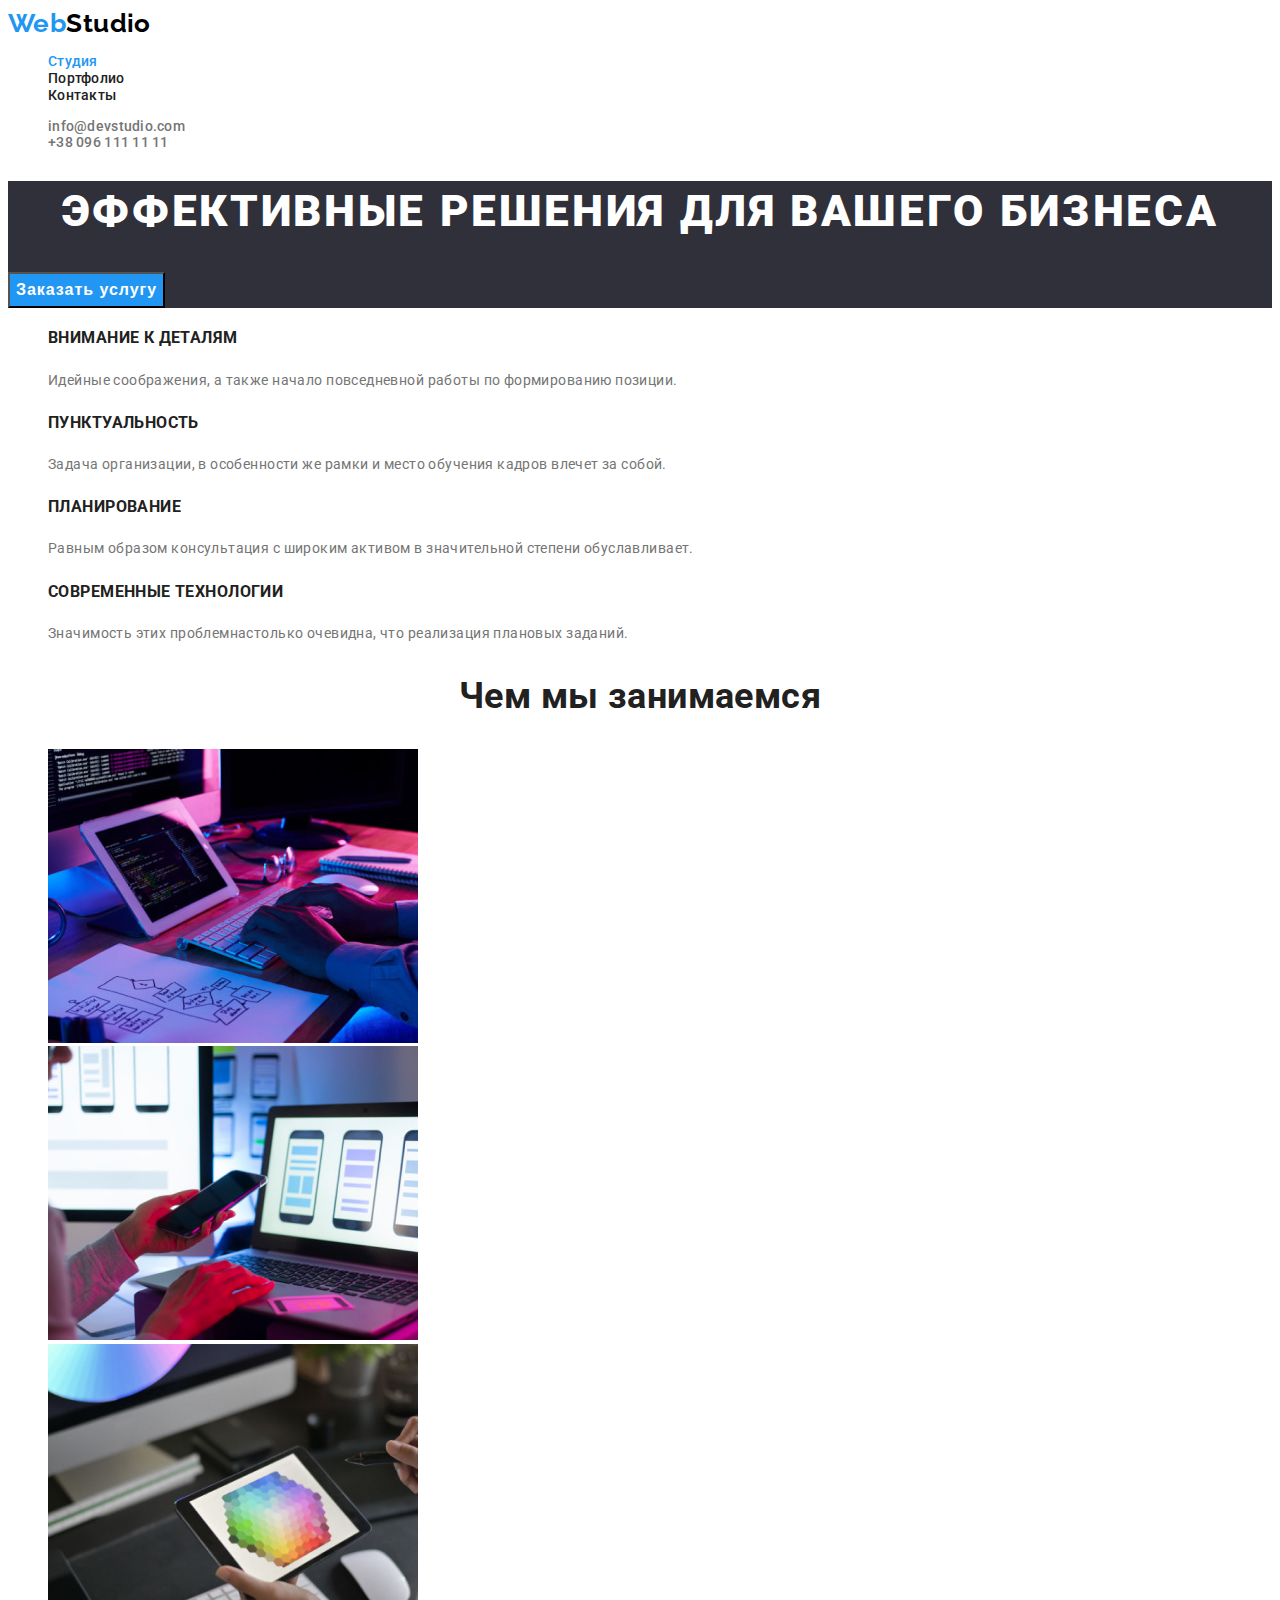
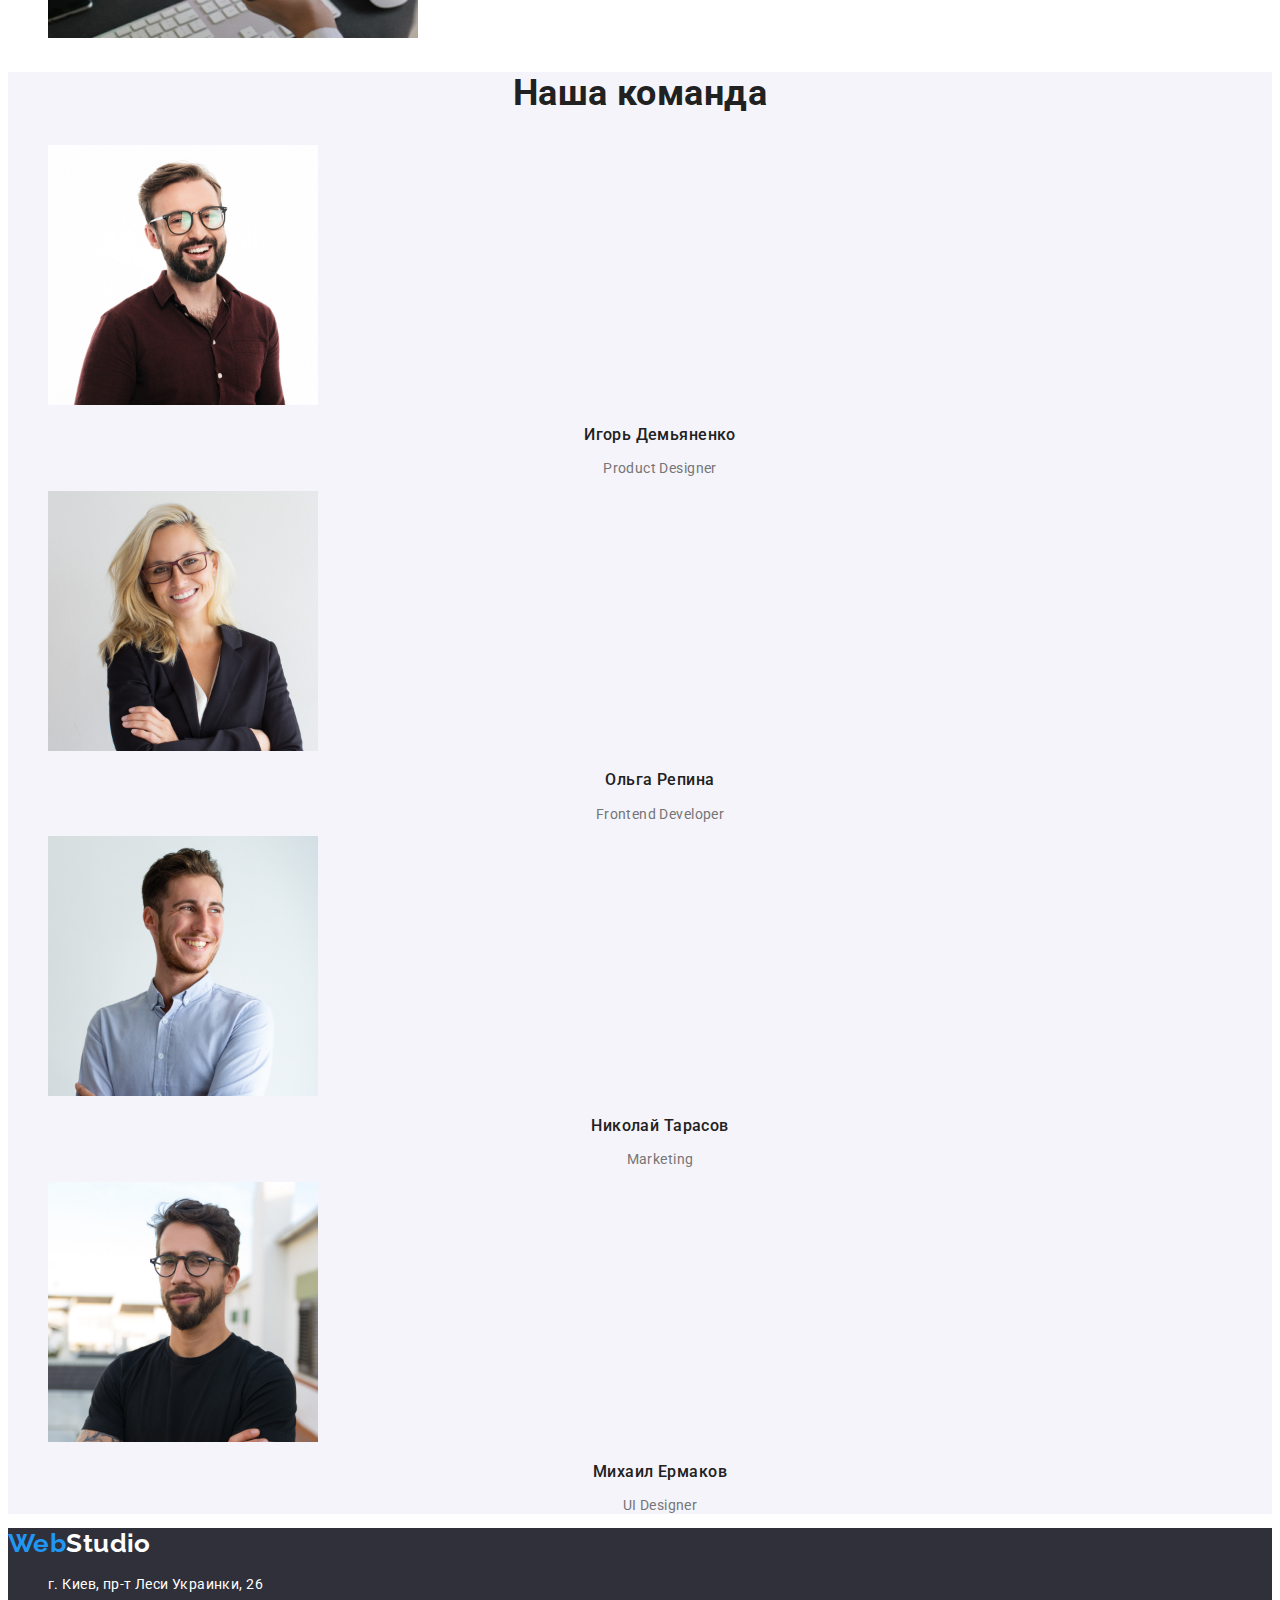
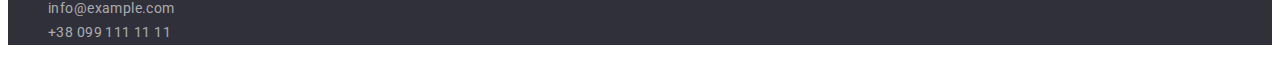
==== commit 986c2d34: "Добавляет ссылки в карточки проектов и корректирует стили" ====
--- a/index.html
+++ b/index.html
@@ -22,7 +22,7 @@
         >
         <ul class="nav-list list">
           <li class="nav-list-item">
-            <a class="nav-link link" href="./index.html">Студия</a>
+            <a class="nav-link link current" href="./index.html">Студия</a>
           </li>
           <li class="nav-list-item">
             <a class="nav-link link" href="./portfolio.html">Портфолио</a>
--- a/css/style.css
+++ b/css/style.css
@@ -6,14 +6,19 @@
   --accent-color: #2196f3;
   /* Цвета фона */
   --main-bcg: #ffffff;
+  --secondary-bgc: #f5f4fa;
   --footer-bgc: #2f303a;
+  /* Кнопка */
+  --button-hover-bgc: #188ce8;
+  /* Цвет телефона и эл.адреса в футере */
+  --footer-text-phonemail: rgba(255, 255, 255, 0.6);
 }
 
 body {
   font-family: "Roboto", sans-serif;
-  font-weight: 400;
-  font-style: normal;
+  font-size: 14px;
   line-height: 1.2;
+  letter-spacing: 0.03em;
 
   color: var(--main-text-color);
   background-color: var(--main-bcg);
@@ -25,11 +30,12 @@
 .link {
   text-decoration: none;
 }
+/* Активная страничка подсвечивается */
+.nav-link.current {
+  color: var(--accent-color);
+}
 
 /* Шапка */
-
-.header {
-}
 
 .header-nav {
   color: var(--main-text-dark-color);
@@ -39,7 +45,7 @@
   font-family: "Raleway", sans-serif;
   font-weight: 700;
   font-size: 26px;
-  letter-spacing: 0.03em;
+
   color: #000000;
 }
 .header-logo {
@@ -48,7 +54,6 @@
 
 .nav-list,
 .header-address-list {
-  font-size: 14px;
   font-weight: 500;
   letter-spacing: 0.02em;
 }
@@ -98,7 +103,7 @@
 }
 .hero-button:hover,
 .hero-button:focus {
-  background-color: #188ce8;
+  background-color: var(--button-hover-bgc);
 }
 
 /* Преимущества */
@@ -116,12 +121,9 @@
   margin: -1px;
 }
 .features-list-item {
-  font-size: 14px;
   line-height: 1.7;
-  letter-spacing: 0.03em;
 }
 .features-title {
-  font-size: 14px;
   font-weight: 700;
   text-transform: uppercase;
   color: var(--main-text-dark-color);
@@ -129,27 +131,21 @@
 
 /*  Чем занимаются + команда */
 .team {
-  background-color: #f5f4fa;
+  background-color: var(--secondary-bgc);
 }
 
 .title {
   font-size: 36px;
   font-weight: 700;
   text-align: center;
-  letter-spacing: 0.03em;
-
-  color: var(--main-text-dark-color);
-}
-
-.team-profile {
+
+  color: var(--main-text-dark-color);
 }
 
 .team-name {
   font-size: 16px;
   font-weight: 500;
   text-align: center;
-  letter-spacing: 0.03em;
-
   color: var(--main-text-dark-color);
 }
 .team-position {
@@ -167,9 +163,8 @@
   color: var(--accent-color);
 }
 .footer-address-list {
-  font-weight: 500;
   font-style: normal;
-  line-height: 1.8;
+  line-height: 1.7;
 }
 .footer-address-link {
   color: var(--secondary-text-color);
@@ -177,7 +172,7 @@
 .footer-address-mail,
 .footer-address-phone {
   line-height: 1.7;
-  color: rgba(255, 255, 255, 0.6);
+  color: var(--footer-text-phonemail);
 }
 .footer-address-mail:hover,
 .footer-address-phone:hover,
@@ -188,14 +183,14 @@
 
 /* !! ПОРТФОЛИО !! */
 
-[type="button"] {
+.filter-btn {
   font-size: 16px;
   font-weight: 500;
   line-height: 1.6;
   align-items: center;
 
   color: var(--main-text-dark-color);
-  background-color: #f5f4fa;
+  background-color: var(--secondary-bgc);
 
   cursor: pointer;
 }
@@ -221,3 +216,6 @@
 
   color: var(--main-text-dark-color);
 }
+.project-link {
+  color: inherit;
+}
